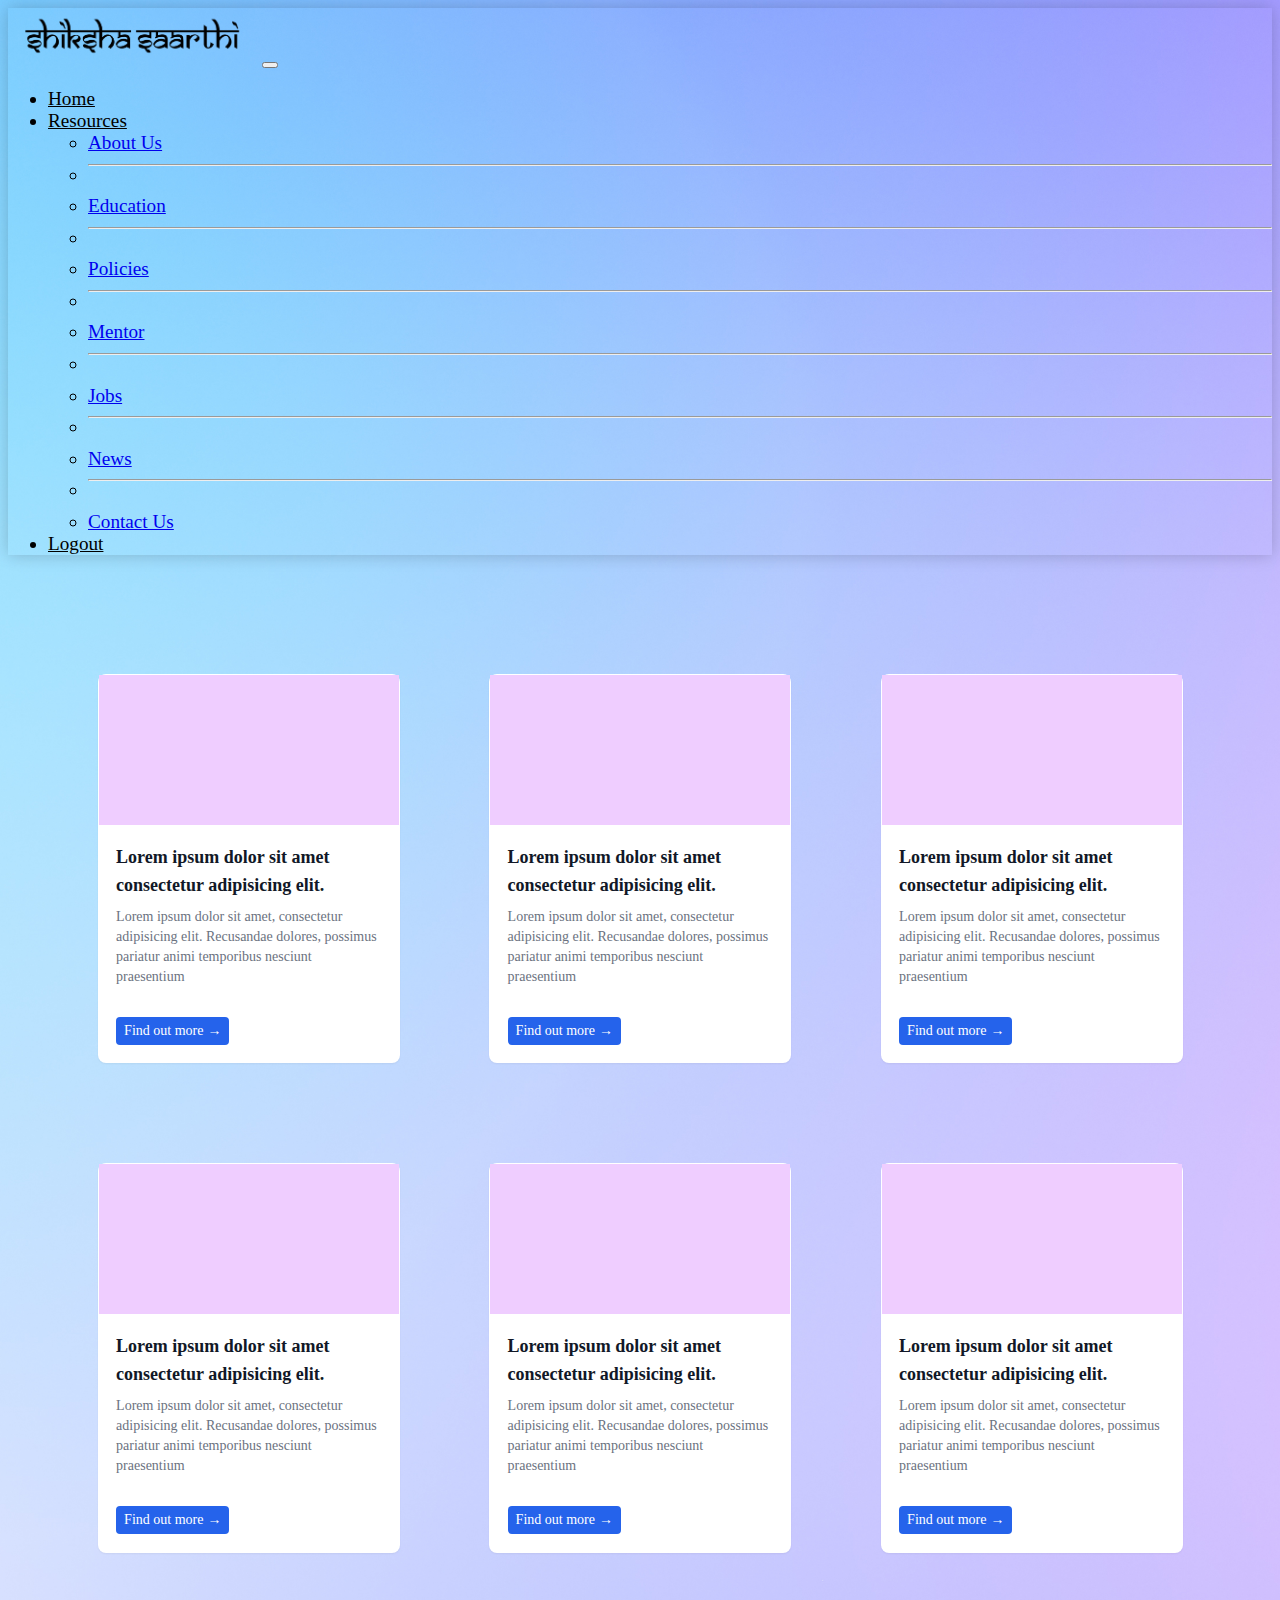
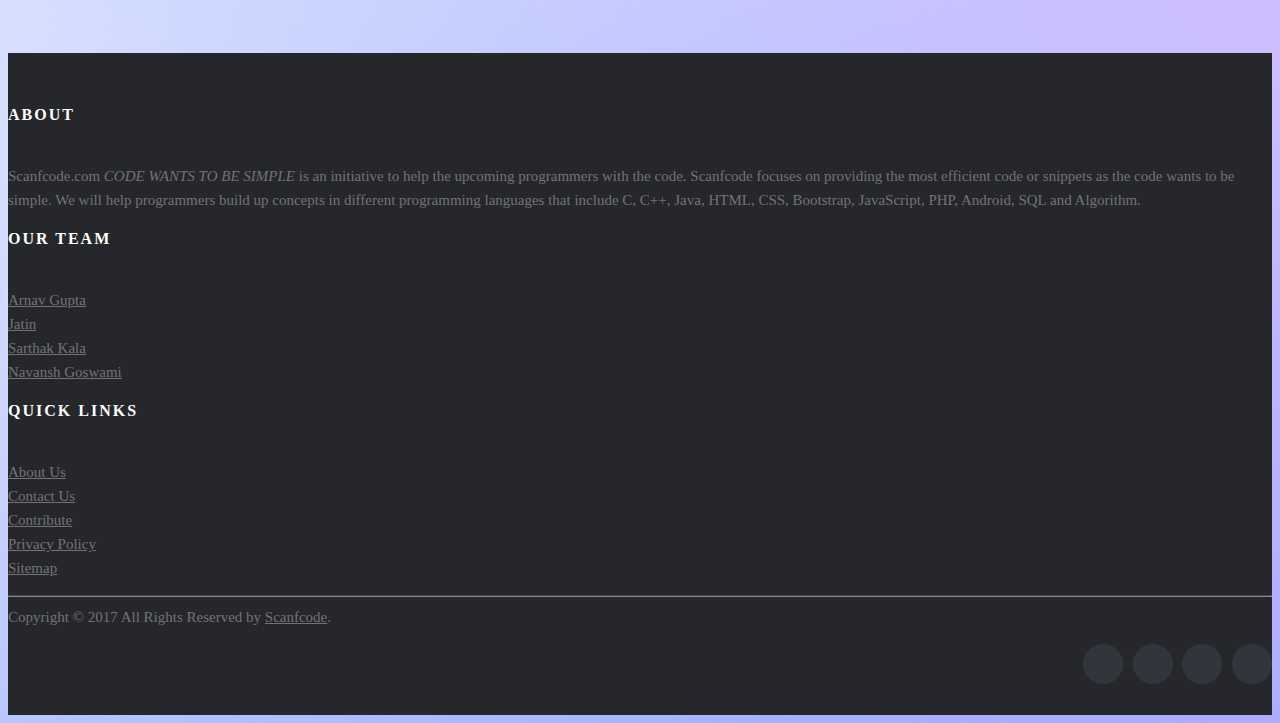
==== Education.html @ 2434344a "Added Education page" ====
<!DOCTYPE html>
<html lang="en">
<head>
    <meta charset="UTF-8">
    <meta name="viewport" content="width=device-width, initial-scale=1.0">
    <title>Education</title>
    <link href="https://cdn.jsdelivr.net/npm/bootstrap@5.3.2/dist/css/bootstrap.min.css" rel="stylesheet" integrity="sha384-T3c6CoIi6uLrA9TneNEoa7RxnatzjcDSCmG1MXxSR1GAsXEV/Dwwykc2MPK8M2HN" crossorigin="anonymous">
    <style>
        body{
        /* background-image: url("https://images.squarespace-cdn.com/content/v1/5421b6e2e4b0a6db313b8b24/1613932175243-LWAQF519CTRPKQN4XJVC/image-from-rawpixel-id-2620215-jpeg.jpg"); */
        background-image: url("uploads/bg_education.jpg");
        background-color: #000117;
        background-position: center;
        background-repeat: no-repeat;
        background-size: cover;
        height: 100%;
      }

      .navbar-nav{
        font-size: larger;
      }

      .navbar-nav .nav-link.active, .navbar-nav .nav-link.show{
        color: black;
      }

      .container-fluid {
        box-shadow: 0 0 1rem 0 rgba(0, 0, 0, .2); 
        position: relative;
        z-index: 1;
        background: inherit;
        /* overflow: hidden; */
      }

      .container-fluid:before {
        content: "";
        position: absolute;
        background: inherit;
        z-index: 1;
        top: 0;
        left: 0;
        right: 0;
        bottom: 30px;
        /* box-shadow: inset 0 0 2000px rgba(150, 150, 150, 0.5); */
        filter: blur(10px);
        /* margin: -20px; */
      }

      .pic{
        height: 90%;
        display: flex;
        justify-content: flex-end;
      }

      .img {
        /* width: 60%; */
        height: 90%;
        display: flex;
      }

      .box{
        width: 90%;
        height: 90%;
        display: flex;
        margin: auto;
        justify-content: flex-end;
        align-items: center;
        margin-top: 20px;
      }

    
    .card_container{
        display: flex;
        flex-wrap: wrap;
        justify-content: space-evenly;
    }

    .card {
    max-width: 300px;
    border-radius: 0.5rem;
    background-color: #fff;
    box-shadow: 0 1px 2px 0 rgba(0, 0, 0, 0.05);
    border: 1px solid transparent;
    margin-top: 100px;
    }

    .card a {
    text-decoration: none
    }

    .content {
    padding: 1.1rem;
    }

    .image {
    object-fit: cover;
    width: 100%;
    height: 150px;
    background-color: rgb(239, 205, 255);
    }

    .title {
    color: #111827;
    font-size: 1.125rem;
    line-height: 1.75rem;
    font-weight: 600;
    }

    .desc {
    margin-top: 0.5rem;
    color: #6B7280;
    font-size: 0.875rem;
    line-height: 1.25rem;
    }

    .action {
    display: inline-flex;
    margin-top: 1rem;
    color: #ffffff;
    font-size: 0.875rem;
    line-height: 1.25rem;
    font-weight: 500;
    align-items: center;
    gap: 0.25rem;
    background-color: #2563EB;
    padding: 4px 8px;
    border-radius: 4px;
    }

    .action span {
    transition: .3s ease;
    }

    .action:hover span {
    transform: translateX(4px);
    }








      .site-footer
    {
      background-color:#26272b;
      padding:45px 0 20px;
      margin-top: 100px;
      font-size:15px;
      line-height:24px;
      color:#737373;
    }
    .site-footer hr
    {
      border-top-color:#bbb;
      opacity:0.5
    }
    .site-footer hr.small
    {
      margin:20px 0
    }
    .site-footer h6
    {
      color:#fff;
      font-size:16px;
      text-transform:uppercase;
      margin-top:5px;
      letter-spacing:2px
    }
    .site-footer a
    {
      color:#737373;
    }
    .site-footer a:hover
    {
      color:#3366cc;
      text-decoration:none;
    }
    .footer-links
    {
      padding-left:0;
      list-style:none
    }
    .footer-links li
    {
      display:block
    }
    .footer-links a
    {
      color:#737373
    }
    .footer-links a:active,.footer-links a:focus,.footer-links a:hover
    {
      color:#3366cc;
      text-decoration:none;
    }
    .footer-links.inline li
    {
      display:inline-block
    }
    .site-footer .social-icons
    {
      text-align:right
    }
    .site-footer .social-icons a
    {
      width:40px;
      height:40px;
      line-height:40px;
      margin-left:6px;
      margin-right:0;
      border-radius:100%;
      background-color:#33353d
    }
    .copyright-text
    {
      margin:0
    }
    @media (max-width:991px)
    {
      .site-footer [class^=col-]
      {
        margin-bottom:30px
      }
    }
    @media (max-width:767px)
    {
      .site-footer
      {
        padding-bottom:0
      }
      .site-footer .copyright-text,.site-footer .social-icons
      {
        text-align:center
      }
    }
    .social-icons
    {
      padding-left:0;
      margin-bottom:0;
      list-style:none
    }
    .social-icons li
    {
      display:inline-block;
      margin-bottom:4px
    }
    .social-icons li.title
    {
      margin-right:15px;
      text-transform:uppercase;
      color:#96a2b2;
      font-weight:700;
      font-size:13px
    }
    .social-icons a{
      background-color:#eceeef;
      color:#818a91;
      font-size:16px;
      display:inline-block;
      line-height:44px;
      width:44px;
      height:44px;
      text-align:center;
      margin-right:8px;
      border-radius:100%;
      -webkit-transition:all .2s linear;
      -o-transition:all .2s linear;
      transition:all .2s linear
    }
    .social-icons a:active,.social-icons a:focus,.social-icons a:hover
    {
      color:#fff;
      background-color:#29aafe
    }
    .social-icons.size-sm a
    {
      line-height:34px;
      height:34px;
      width:34px;
      font-size:14px
    }
    .social-icons a.facebook:hover
    {
      background-color:#3b5998
    }
    .social-icons a.twitter:hover
    {
      background-color:#00aced
    }
    .social-icons a.linkedin:hover
    {
      background-color:#007bb6
    }
    .social-icons a.dribbble:hover
    {
      background-color:#ea4c89
    }
    @media (max-width:767px)
    {
      .social-icons li.title
      {
        display:block;
        margin-right:0;
        font-weight:600
      }
    }
        
    </style>
</head>
<body>
    <!-- navbar -->
    <nav class="navbar navbar-expand-lg">
        <div class="container-fluid">
          <div class="rightnav">
          <a class="navbar-brand " href="#"><img src="uploads/LOGO_Name-01.png" alt="Shiksha Saarthi" width="250" ></a>
          <button class="navbar-toggler" type="button" data-bs-toggle="collapse" data-bs-target="#navbarSupportedContent" aria-controls="navbarSupportedContent" aria-expanded="false" aria-label="Toggle navigation">
            <span class="navbar-toggler-icon"></span>
          </button>
        </div>
        <div class="leftnav me-3">
          <div class="collapse navbar-collapse" id="navbarSupportedContent">
            <ul class="navbar-nav me-auto mb-2 mb-lg-0">
              <li class="nav-item me-5">
                <a class="nav-link active" aria-current="page" href="index.html">Home</a>
              </li>
              <li class="nav-item dropdown me-5">
                <a class="nav-link dropdown-toggle active" href="#" role="button" data-bs-toggle="dropdown" aria-expanded="false">Resources</a>
                <ul class="dropdown-menu">
                  <li><a class="dropdown-item" href="#">About Us</a></li>
                  <li><hr class="dropdown-divider"></li>
                  <li><a class="dropdown-item" href="Education.html">Education</a></li>
                  <li><hr class="dropdown-divider"></li>
                  <li><a class="dropdown-item" href="#">Policies</a></li>
                  <li><hr class="dropdown-divider"></li>
                  <li><a class="dropdown-item" href="#">Mentor</a></li>
                  <li><hr class="dropdown-divider"></li>
                  <li><a class="dropdown-item" href="#">Jobs</a></li>
                  <li><hr class="dropdown-divider"></li>
                  <li><a class="dropdown-item" href="#">News</a></li>
                  <li><hr class="dropdown-divider"></li>
                  <li><a class="dropdown-item" href="#">Contact Us</a></li>
                </ul>
              </li>
              <li class="nav-item">
                <a class="nav-link active" href="#">Logout</a>
              </li>
            </ul>
          </div>
            <!-- <form class="d-flex" role="search">
              <input class="form-control me-2" type="search" placeholder="Search" aria-label="Search">
              <button class="btn btn-outline-success" type="submit">Search</button>
            </form> -->
          </div>
        </div>
    </nav>


    <!-- Card -->
    <div class="card_container">
        <div class="card card1">
            <div class="image"></div>
            <div class="content">
            <a href="#">
                <span class="title">
                Lorem ipsum dolor sit amet consectetur adipisicing elit.
                </span>
            </a>
        
            <p class="desc">
                Lorem ipsum dolor sit amet, consectetur adipisicing elit. Recusandae
                dolores, possimus pariatur animi temporibus nesciunt praesentium 
            </p>
        
            <a class="action" href="#">
                Find out more
                <span aria-hidden="true">
                →
                </span>
            </a>
            </div>
        </div>

        <div class="card card2">
            <div class="image"></div>
            <div class="content">
            <a href="#">
                <span class="title">
                Lorem ipsum dolor sit amet consectetur adipisicing elit.
                </span>
            </a>
        
            <p class="desc">
                Lorem ipsum dolor sit amet, consectetur adipisicing elit. Recusandae
                dolores, possimus pariatur animi temporibus nesciunt praesentium 
            </p>
        
            <a class="action" href="#">
                Find out more
                <span aria-hidden="true">
                →
                </span>
            </a>
            </div>
        </div>

        <div class="card card3">
            <div class="image"></div>
            <div class="content">
            <a href="#">
                <span class="title">
                Lorem ipsum dolor sit amet consectetur adipisicing elit.
                </span>
            </a>
        
            <p class="desc">
                Lorem ipsum dolor sit amet, consectetur adipisicing elit. Recusandae
                dolores, possimus pariatur animi temporibus nesciunt praesentium 
            </p>
        
            <a class="action" href="#">
                Find out more
                <span aria-hidden="true">
                →
                </span>
            </a>
            </div>
        </div>

    </div>

    <div class="card_container">
        <div class="card card1">
            <div class="image"></div>
            <div class="content">
            <a href="#">
                <span class="title">
                Lorem ipsum dolor sit amet consectetur adipisicing elit.
                </span>
            </a>
        
            <p class="desc">
                Lorem ipsum dolor sit amet, consectetur adipisicing elit. Recusandae
                dolores, possimus pariatur animi temporibus nesciunt praesentium 
            </p>
        
            <a class="action" href="#">
                Find out more
                <span aria-hidden="true">
                →
                </span>
            </a>
            </div>
        </div>

        <div class="card card2">
            <div class="image"></div>
            <div class="content">
            <a href="#">
                <span class="title">
                Lorem ipsum dolor sit amet consectetur adipisicing elit.
                </span>
            </a>
        
            <p class="desc">
                Lorem ipsum dolor sit amet, consectetur adipisicing elit. Recusandae
                dolores, possimus pariatur animi temporibus nesciunt praesentium 
            </p>
        
            <a class="action" href="#">
                Find out more
                <span aria-hidden="true">
                →
                </span>
            </a>
            </div>
        </div>

        <div class="card card3">
            <div class="image"></div>
            <div class="content">
            <a href="#">
                <span class="title">
                Lorem ipsum dolor sit amet consectetur adipisicing elit.
                </span>
            </a>
        
            <p class="desc">
                Lorem ipsum dolor sit amet, consectetur adipisicing elit. Recusandae
                dolores, possimus pariatur animi temporibus nesciunt praesentium 
            </p>
        
            <a class="action" href="#">
                Find out more
                <span aria-hidden="true">
                →
                </span>
            </a>
            </div>
        </div>

    </div>




    <!-- Site footer -->
    <footer class="site-footer">
        <div class="container">
          <div class="row">
            <div class="col-sm-12 col-md-6">
              <h6>About</h6>
              <p class="text-justify">Scanfcode.com <i>CODE WANTS TO BE SIMPLE </i> is an initiative  to help the upcoming programmers with the code. Scanfcode focuses on providing the most efficient code or snippets as the code wants to be simple. We will help programmers build up concepts in different programming languages that include C, C++, Java, HTML, CSS, Bootstrap, JavaScript, PHP, Android, SQL and Algorithm.</p>
            </div>
  
            <div class="col-xs-6 col-md-3">
              <h6>Our Team</h6>
              <ul class="footer-links">
                <li><a href="">Arnav Gupta</a></li>
                <li><a href="">Jatin</a></li>
                <li><a href=""">Sarthak Kala</a></li>
                <li><a href="">Navansh Goswami</a></li>
              </ul>
            </div>
  
            <div class="col-xs-6 col-md-3">
              <h6>Quick Links</h6>
              <ul class="footer-links">
                <li><a href="http://scanfcode.com/about/">About Us</a></li>
                <li><a href="http://scanfcode.com/contact/">Contact Us</a></li>
                <li><a href="http://scanfcode.com/contribute-at-scanfcode/">Contribute</a></li>
                <li><a href="http://scanfcode.com/privacy-policy/">Privacy Policy</a></li>
                <li><a href="http://scanfcode.com/sitemap/">Sitemap</a></li>
              </ul>
            </div>
          </div>
          <hr>
        </div>
        <div class="container">
          <div class="row">
            <div class="col-md-8 col-sm-6 col-xs-12">
              <p class="copyright-text">Copyright &copy; 2017 All Rights Reserved by 
           <a href="#">Scanfcode</a>.
              </p>
            </div>
  
            <div class="col-md-4 col-sm-6 col-xs-12">
              <ul class="social-icons">
                <li><a class="facebook" href="#"><i class="fa fa-facebook"></i></a></li>
                <li><a class="twitter" href="#"><i class="fa fa-twitter"></i></a></li>
                <li><a class="dribbble" href="#"><i class="fa fa-dribbble"></i></a></li>
                <li><a class="linkedin" href="#"><i class="fa fa-linkedin"></i></a></li>   
              </ul>
            </div>
          </div>
        </div>
  </footer>
  
      <script src="https://cdn.jsdelivr.net/npm/bootstrap@5.3.2/dist/js/bootstrap.bundle.min.js" integrity="sha384-C6RzsynM9kWDrMNeT87bh95OGNyZPhcTNXj1NW7RuBCsyN/o0jlpcV8Qyq46cDfL" crossorigin="anonymous"></script>

</body>
</html>
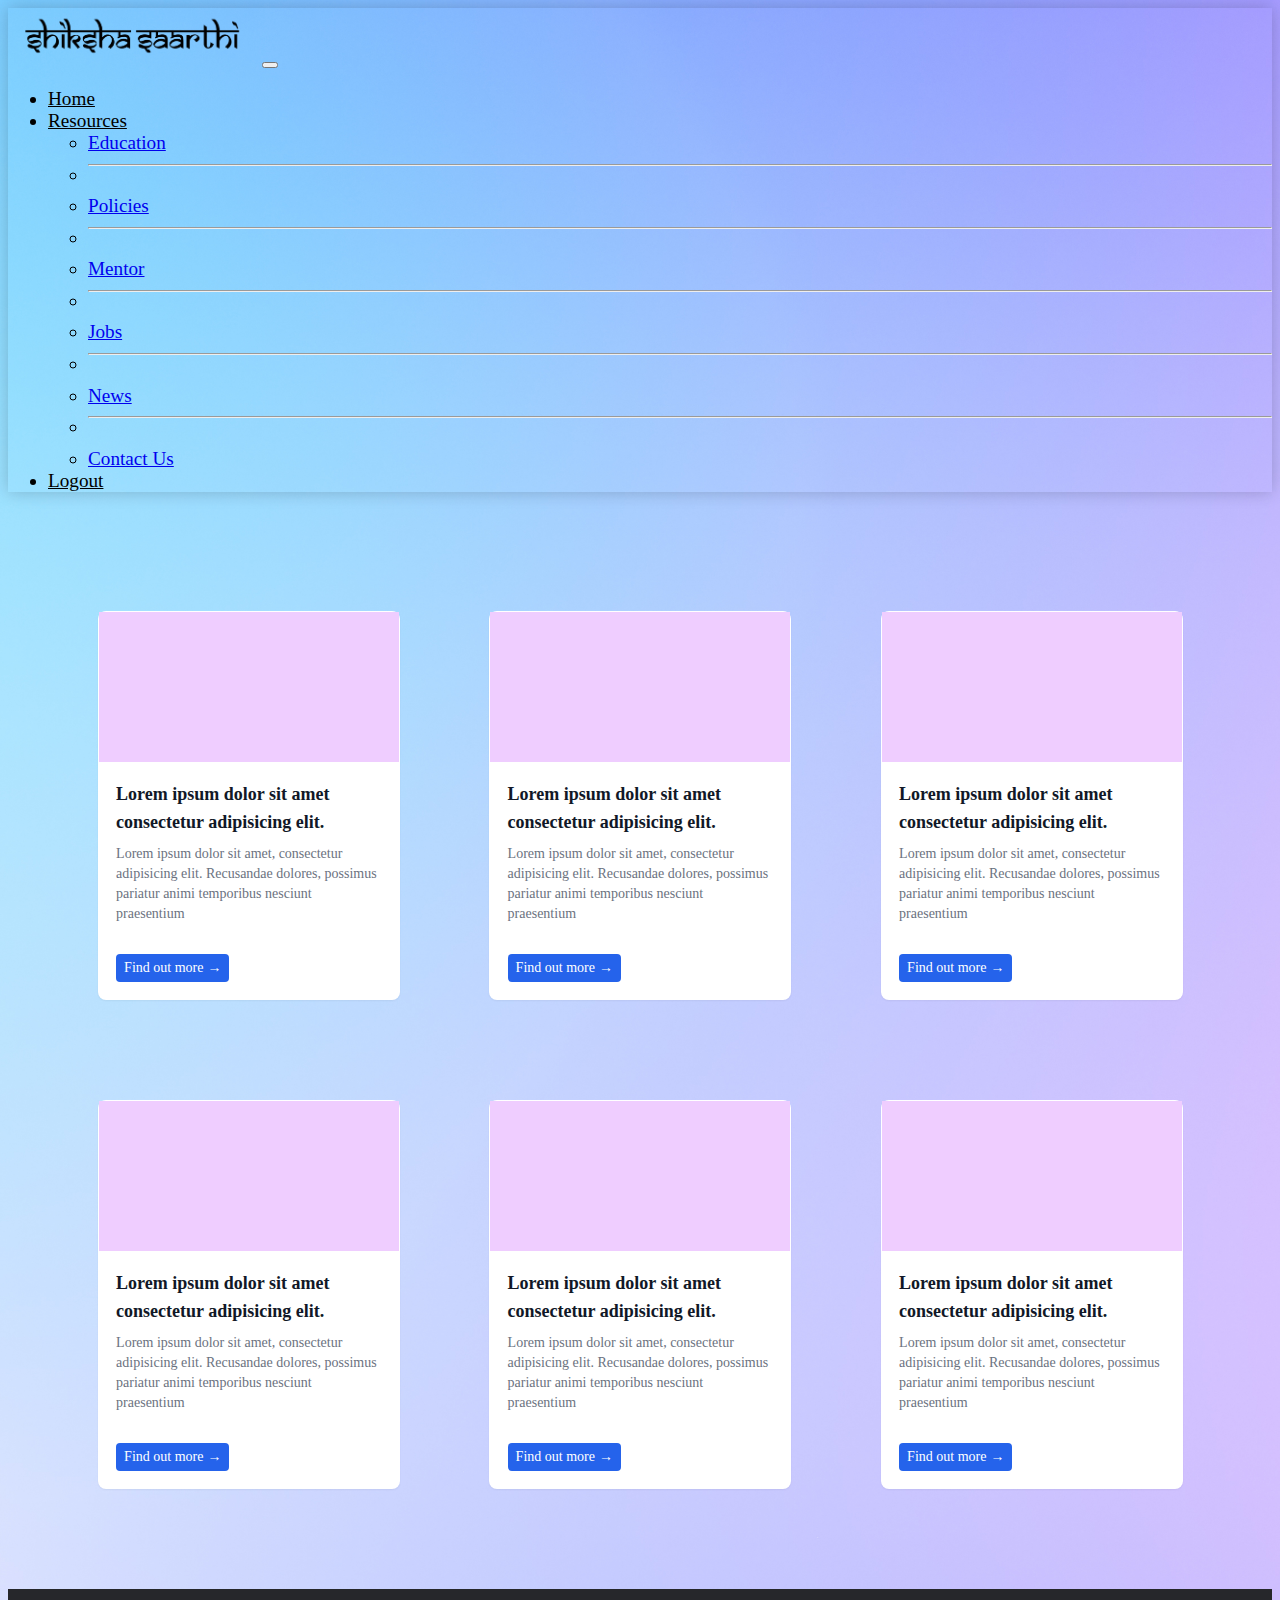
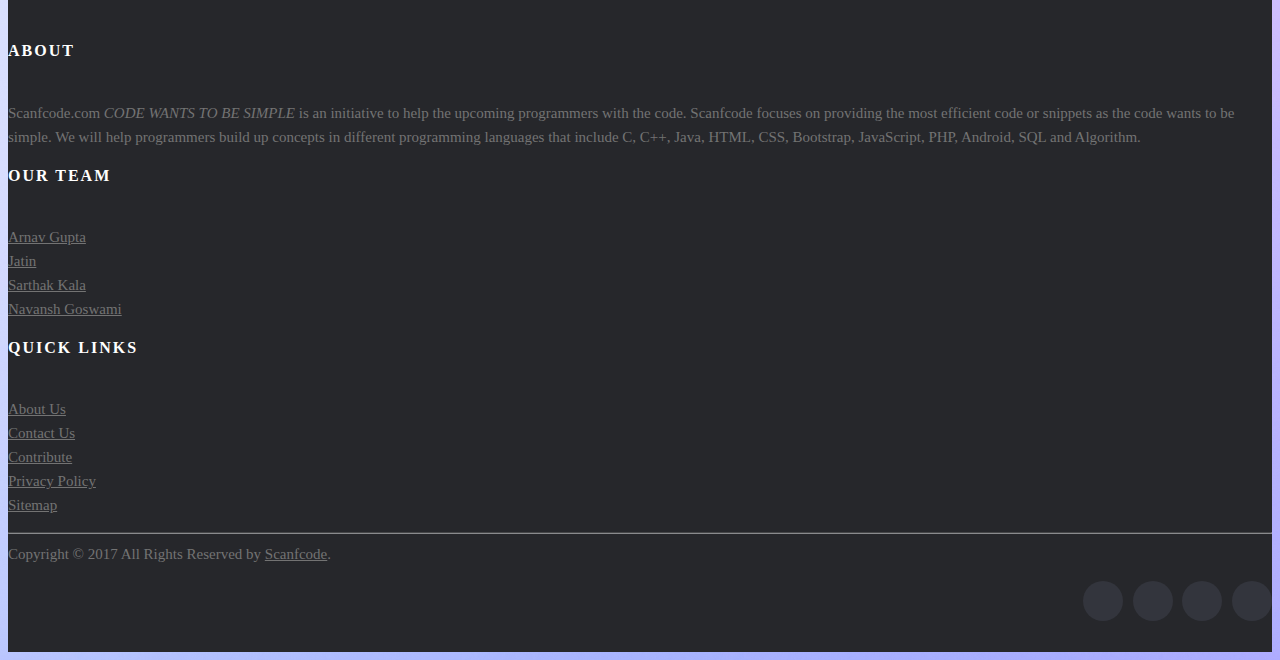
==== commit 51f0bed5: "added policies" ====
--- a/Education.html
+++ b/Education.html
@@ -18,6 +18,7 @@
 
       .navbar-nav{
         font-size: larger;
+        font-weight: 500;
       }
 
       .navbar-nav .nav-link.active, .navbar-nav .nav-link.show{
@@ -328,11 +329,9 @@
               <li class="nav-item dropdown me-5">
                 <a class="nav-link dropdown-toggle active" href="#" role="button" data-bs-toggle="dropdown" aria-expanded="false">Resources</a>
                 <ul class="dropdown-menu">
-                  <li><a class="dropdown-item" href="#">About Us</a></li>
-                  <li><hr class="dropdown-divider"></li>
                   <li><a class="dropdown-item" href="Education.html">Education</a></li>
                   <li><hr class="dropdown-divider"></li>
-                  <li><a class="dropdown-item" href="#">Policies</a></li>
+                  <li><a class="dropdown-item" href="policies.html">Policies</a></li>
                   <li><hr class="dropdown-divider"></li>
                   <li><a class="dropdown-item" href="#">Mentor</a></li>
                   <li><hr class="dropdown-divider"></li>
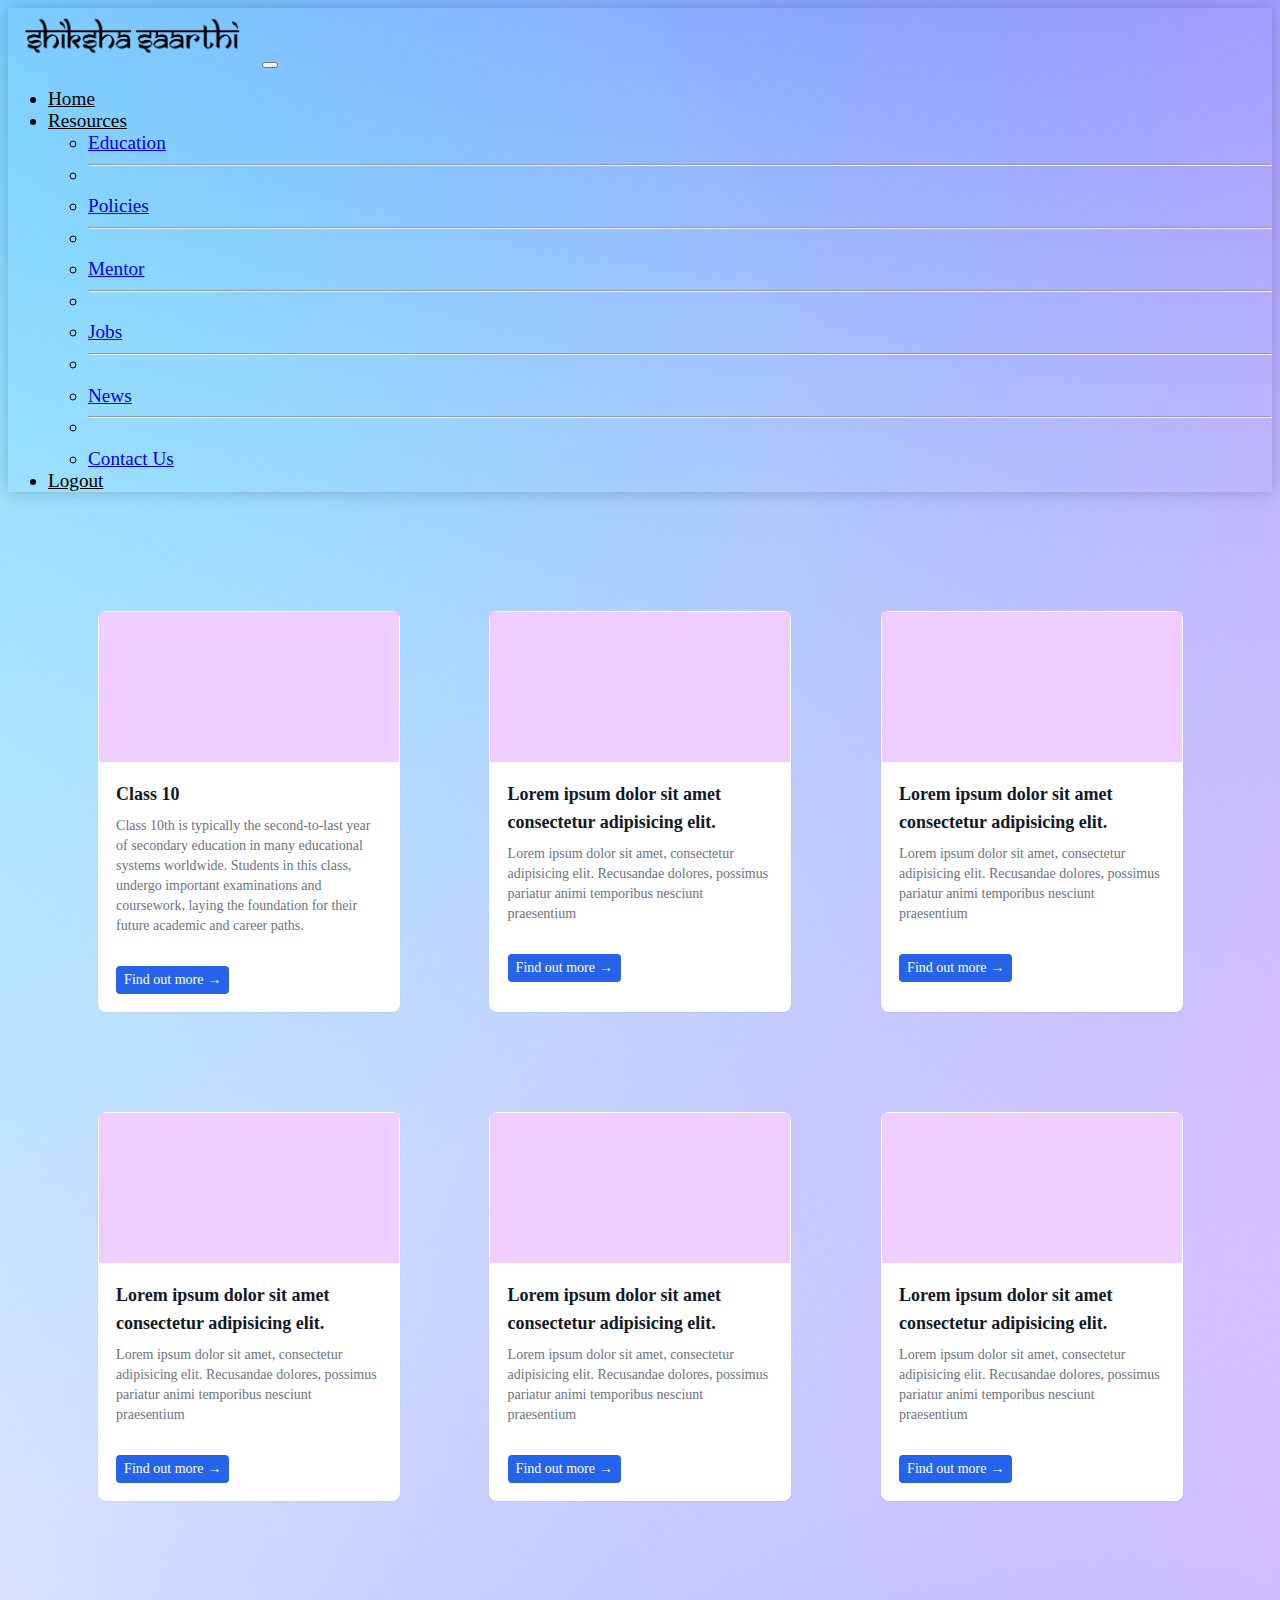
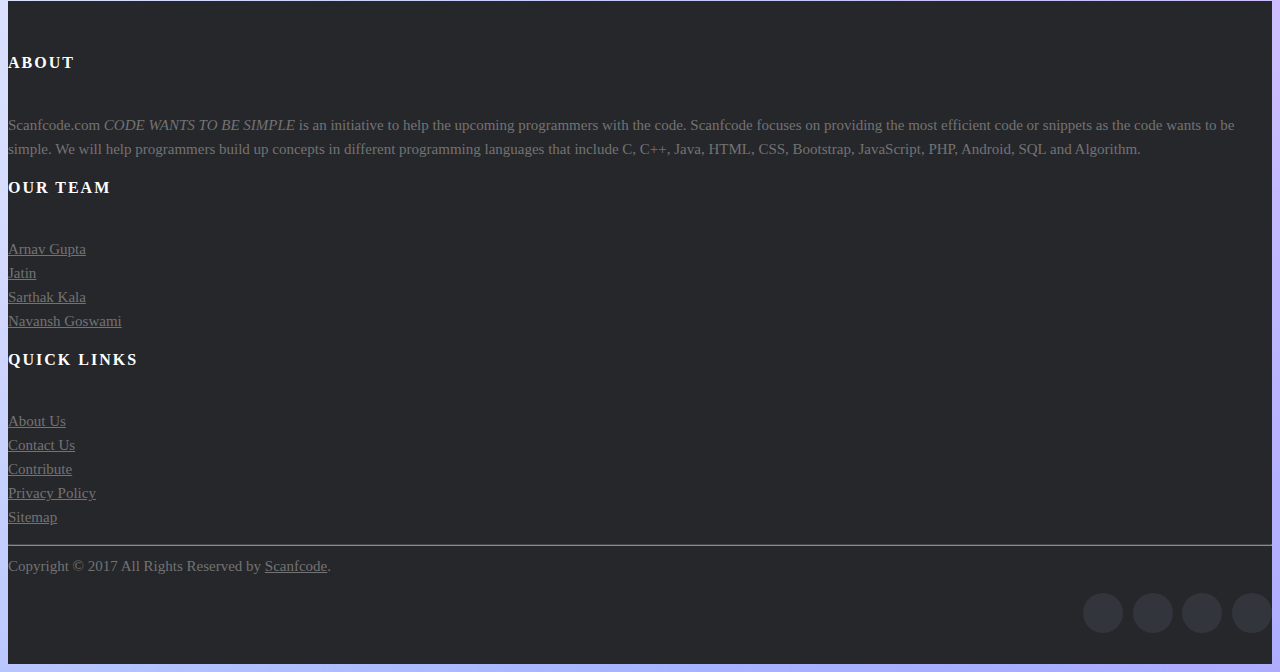
==== commit 277261ad: "Education_created" ====
--- a/Education.html
+++ b/Education.html
@@ -15,7 +15,7 @@
         background-size: cover;
         height: 100%;
       }
-
+      
       .navbar-nav{
         font-size: larger;
         font-weight: 500;
@@ -328,7 +328,7 @@
               </li>
               <li class="nav-item dropdown me-5">
                 <a class="nav-link dropdown-toggle active" href="#" role="button" data-bs-toggle="dropdown" aria-expanded="false">Resources</a>
-                <ul class="dropdown-menu">
+                <ul class="dropdown-menu" >
                   <li><a class="dropdown-item" href="Education.html">Education</a></li>
                   <li><hr class="dropdown-divider"></li>
                   <li><a class="dropdown-item" href="policies.html">Policies</a></li>
@@ -363,16 +363,15 @@
             <div class="content">
             <a href="#">
                 <span class="title">
-                Lorem ipsum dolor sit amet consectetur adipisicing elit.
-                </span>
-            </a>
-        
-            <p class="desc">
-                Lorem ipsum dolor sit amet, consectetur adipisicing elit. Recusandae
-                dolores, possimus pariatur animi temporibus nesciunt praesentium 
+                Class 10
+                </span>
+            </a>
+        
+            <p class="desc">                
+              Class 10th is typically the second-to-last year of secondary education in many educational systems worldwide. Students in this class, undergo important examinations and coursework, laying the foundation for their future academic and career paths.
             </p>
         
-            <a class="action" href="#">
+            <a class="action" href="Education_Subject.html">
                 Find out more
                 <span aria-hidden="true">
                 →
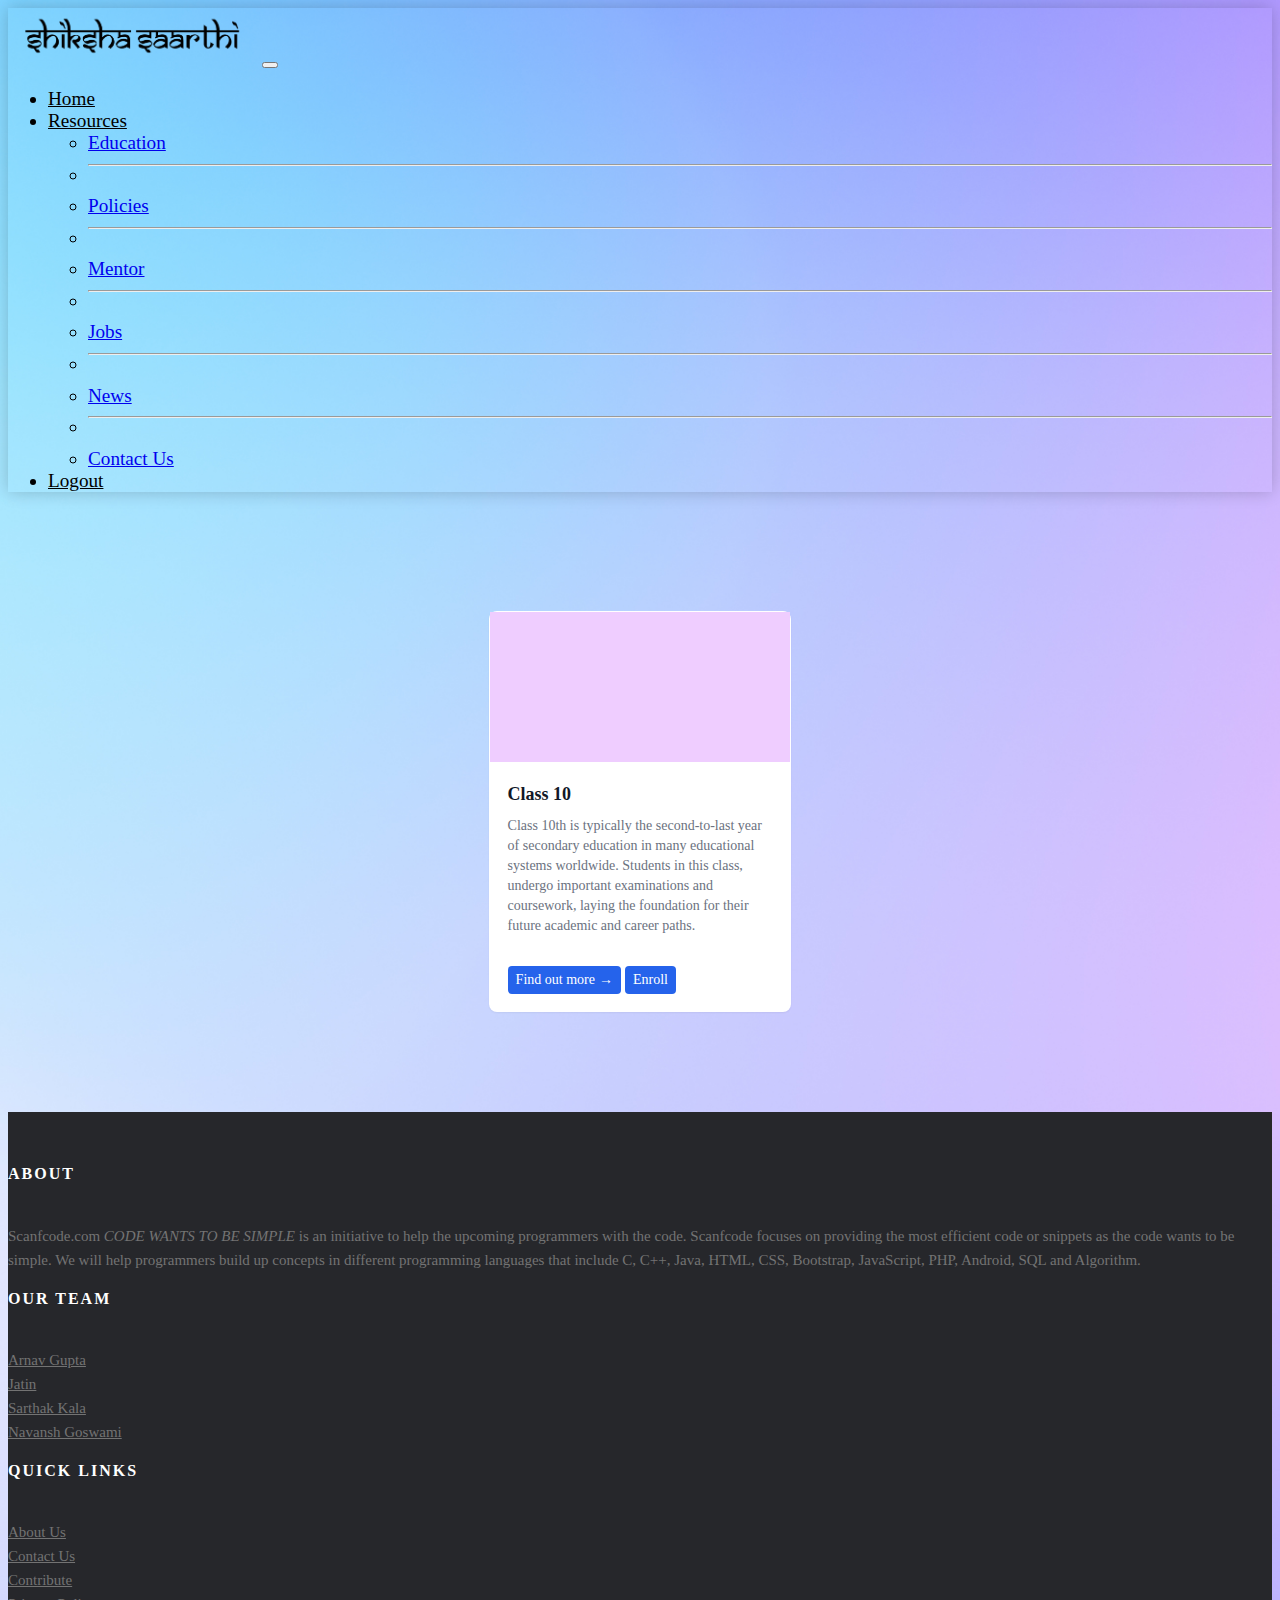
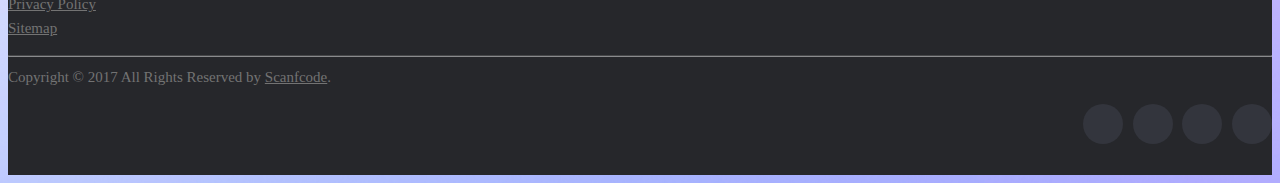
==== commit 8690c80a: "new updates" ====
--- a/Education.html
+++ b/Education.html
@@ -377,9 +377,84 @@
                 →
                 </span>
             </a>
+            <a class="action" href="#">
+              Enroll
+            </a>
             </div>
         </div>
 
+        <!-- <div class="card card2">
+            <div class="image"></div>
+            <div class="content">
+            <a href="#">
+                <span class="title">
+                Lorem ipsum dolor sit amet consectetur adipisicing elit.
+                </span>
+            </a>
+        
+            <p class="desc">
+                Lorem ipsum dolor sit amet, consectetur adipisicing elit. Recusandae
+                dolores, possimus pariatur animi temporibus nesciunt praesentium 
+            </p>
+        
+            <a class="action" href="#">
+                Find out more
+                <span aria-hidden="true">
+                →
+                </span>
+            </a>
+            </div>
+        </div> -->
+
+        <!-- <div class="card card3">
+            <div class="image"></div>
+            <div class="content">
+            <a href="#">
+                <span class="title">
+                Lorem ipsum dolor sit amet consectetur adipisicing elit.
+                </span>
+            </a>
+        
+            <p class="desc">
+                Lorem ipsum dolor sit amet, consectetur adipisicing elit. Recusandae
+                dolores, possimus pariatur animi temporibus nesciunt praesentium 
+            </p>
+        
+            <a class="action" href="#">
+                Find out more
+                <span aria-hidden="true">
+                →
+                </span>
+            </a>
+            </div>
+        </div> -->
+
+    </div>
+
+    <!-- <div class="card_container">
+        <div class="card card1">
+            <div class="image"></div>
+            <div class="content">
+            <a href="#">
+                <span class="title">
+                Lorem ipsum dolor sit amet consectetur adipisicing elit.
+                </span>
+            </a>
+        
+            <p class="desc">
+                Lorem ipsum dolor sit amet, consectetur adipisicing elit. Recusandae
+                dolores, possimus pariatur animi temporibus nesciunt praesentium 
+            </p>
+        
+            <a class="action" href="#">
+                Find out more
+                <span aria-hidden="true">
+                →
+                </span>
+            </a>
+            </div>
+        </div> -->
+<!-- 
         <div class="card card2">
             <div class="image"></div>
             <div class="content">
@@ -401,9 +476,9 @@
                 </span>
             </a>
             </div>
-        </div>
-
-        <div class="card card3">
+        </div> -->
+
+        <!-- <div class="card card3">
             <div class="image"></div>
             <div class="content">
             <a href="#">
@@ -426,79 +501,7 @@
             </div>
         </div>
 
-    </div>
-
-    <div class="card_container">
-        <div class="card card1">
-            <div class="image"></div>
-            <div class="content">
-            <a href="#">
-                <span class="title">
-                Lorem ipsum dolor sit amet consectetur adipisicing elit.
-                </span>
-            </a>
-        
-            <p class="desc">
-                Lorem ipsum dolor sit amet, consectetur adipisicing elit. Recusandae
-                dolores, possimus pariatur animi temporibus nesciunt praesentium 
-            </p>
-        
-            <a class="action" href="#">
-                Find out more
-                <span aria-hidden="true">
-                →
-                </span>
-            </a>
-            </div>
-        </div>
-
-        <div class="card card2">
-            <div class="image"></div>
-            <div class="content">
-            <a href="#">
-                <span class="title">
-                Lorem ipsum dolor sit amet consectetur adipisicing elit.
-                </span>
-            </a>
-        
-            <p class="desc">
-                Lorem ipsum dolor sit amet, consectetur adipisicing elit. Recusandae
-                dolores, possimus pariatur animi temporibus nesciunt praesentium 
-            </p>
-        
-            <a class="action" href="#">
-                Find out more
-                <span aria-hidden="true">
-                →
-                </span>
-            </a>
-            </div>
-        </div>
-
-        <div class="card card3">
-            <div class="image"></div>
-            <div class="content">
-            <a href="#">
-                <span class="title">
-                Lorem ipsum dolor sit amet consectetur adipisicing elit.
-                </span>
-            </a>
-        
-            <p class="desc">
-                Lorem ipsum dolor sit amet, consectetur adipisicing elit. Recusandae
-                dolores, possimus pariatur animi temporibus nesciunt praesentium 
-            </p>
-        
-            <a class="action" href="#">
-                Find out more
-                <span aria-hidden="true">
-                →
-                </span>
-            </a>
-            </div>
-        </div>
-
-    </div>
+    </div> -->
 
 
 
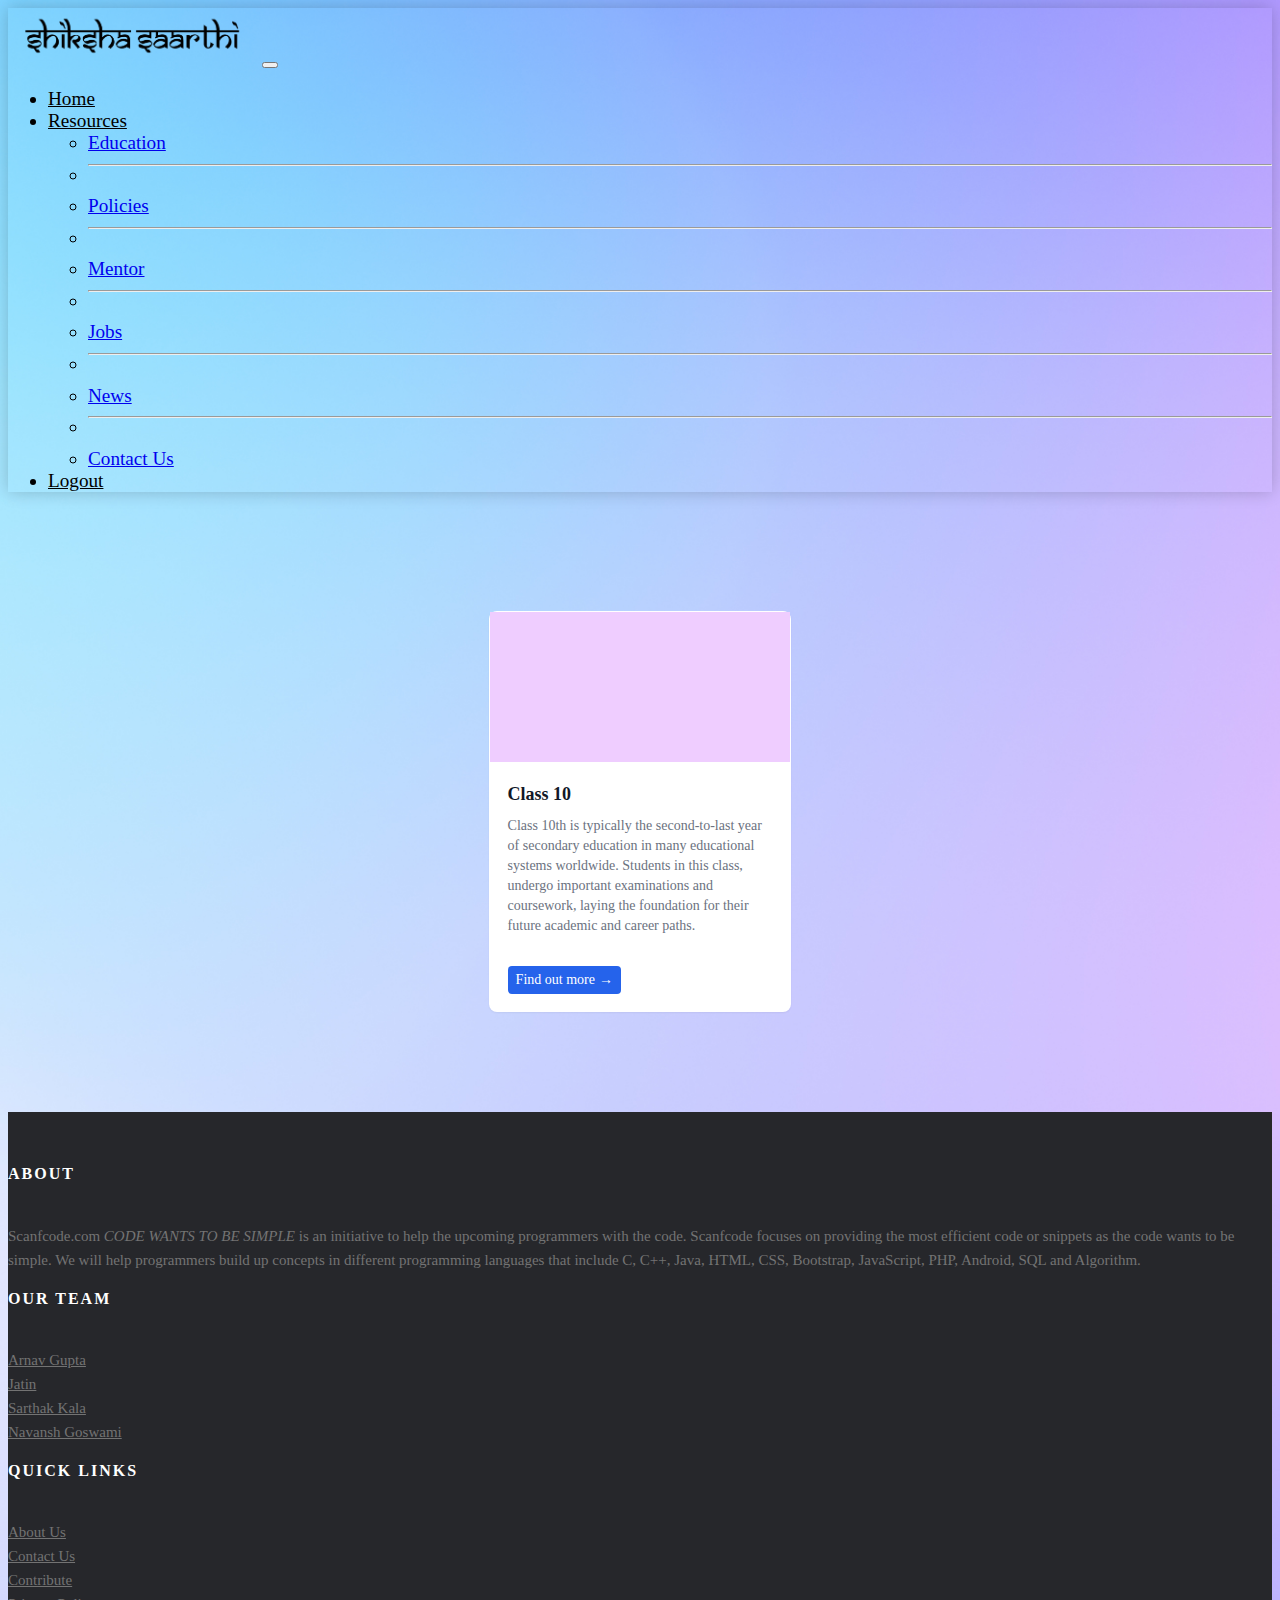
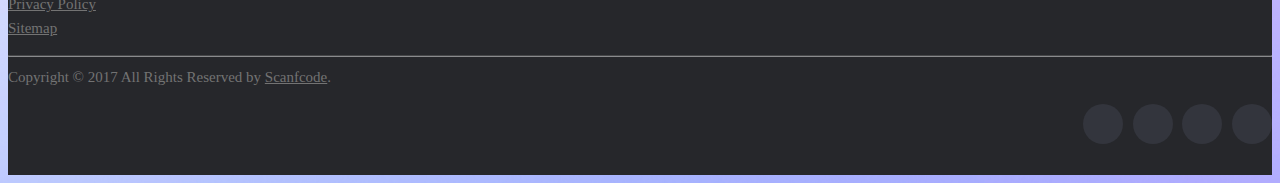
==== commit 4401c1d5: "several changes" ====
--- a/Education.html
+++ b/Education.html
@@ -335,11 +335,11 @@
                   <li><hr class="dropdown-divider"></li>
                   <li><a class="dropdown-item" href="#">Mentor</a></li>
                   <li><hr class="dropdown-divider"></li>
-                  <li><a class="dropdown-item" href="#">Jobs</a></li>
+                  <li><a class="dropdown-item" href="jobs.html">Jobs</a></li>
                   <li><hr class="dropdown-divider"></li>
-                  <li><a class="dropdown-item" href="#">News</a></li>
+                  <li><a class="dropdown-item" href="News\News.html">News</a></li>
                   <li><hr class="dropdown-divider"></li>
-                  <li><a class="dropdown-item" href="#">Contact Us</a></li>
+                  <li><a class="dropdown-item" href="Contact_us.html">Contact Us</a></li>
                 </ul>
               </li>
               <li class="nav-item">
@@ -377,9 +377,9 @@
                 →
                 </span>
             </a>
-            <a class="action" href="#">
+            <!-- <a class="action" href="#">
               Enroll
-            </a>
+            </a> -->
             </div>
         </div>
 
